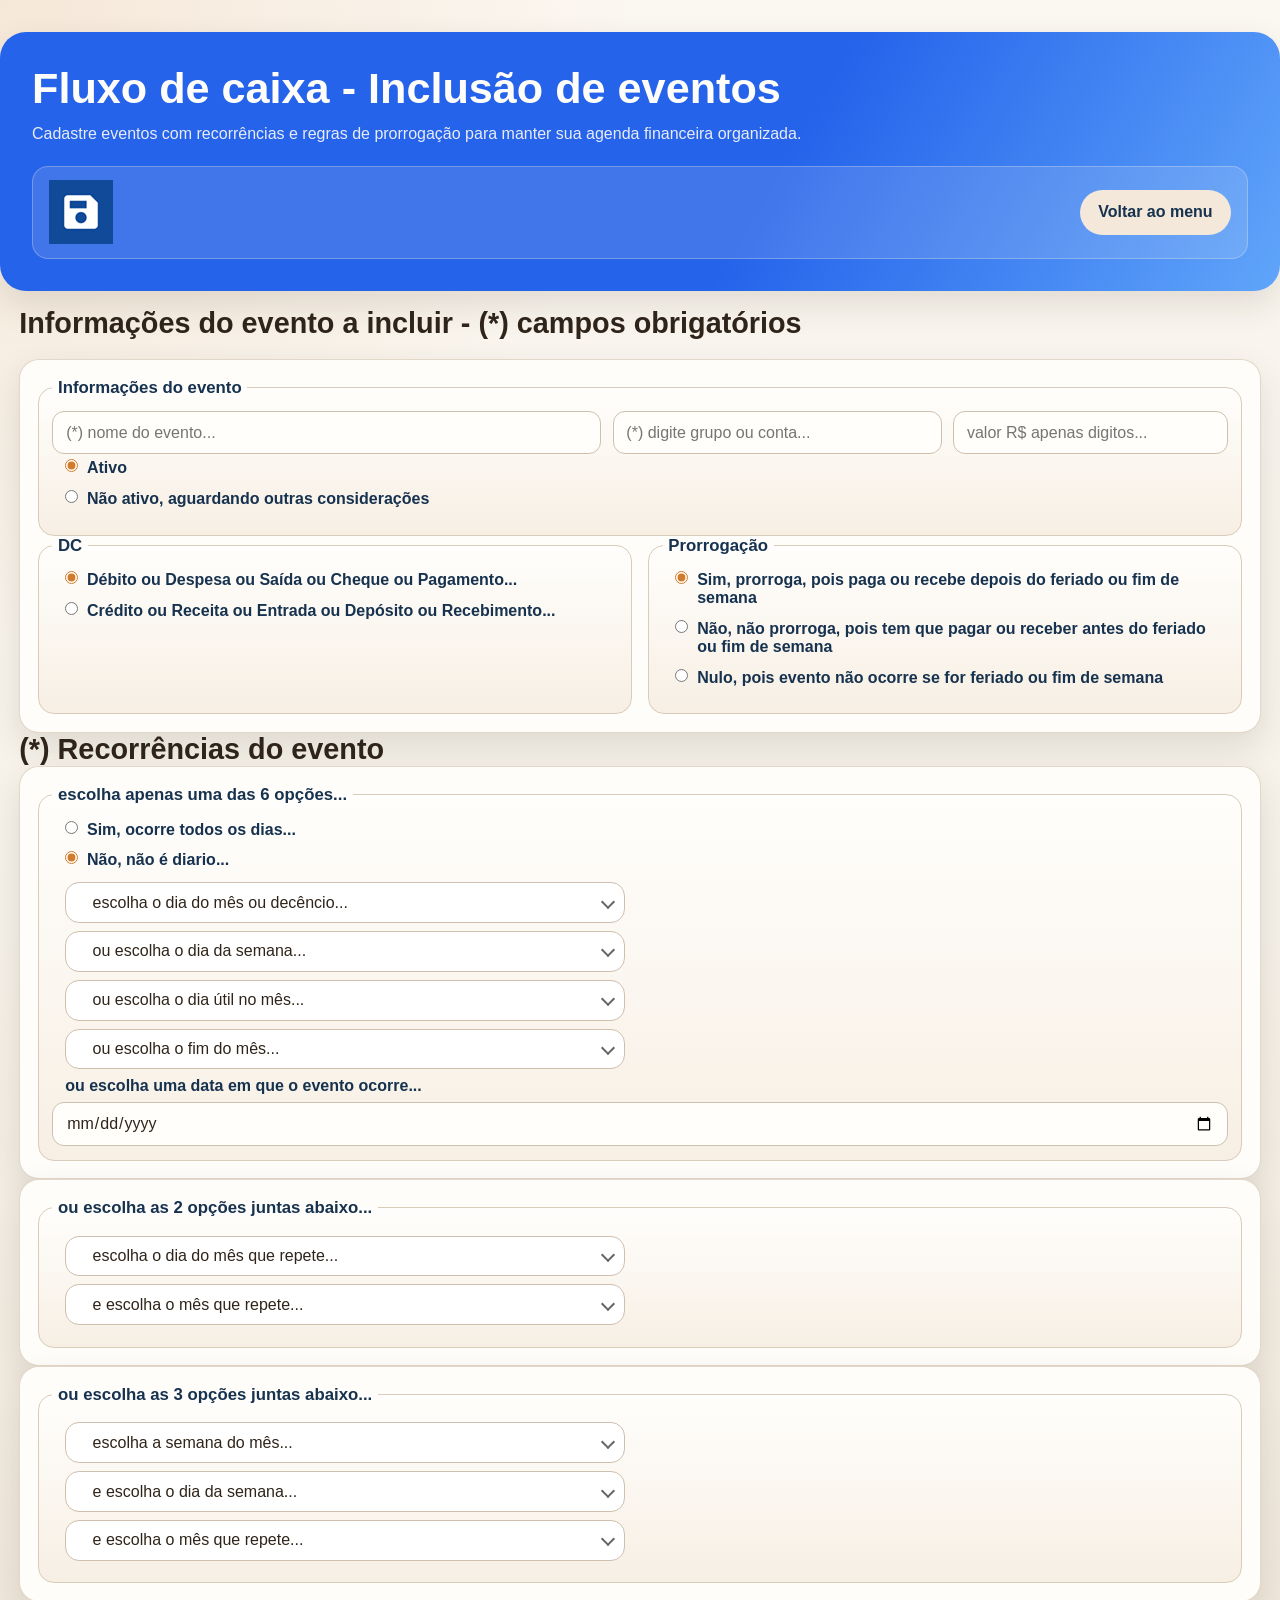
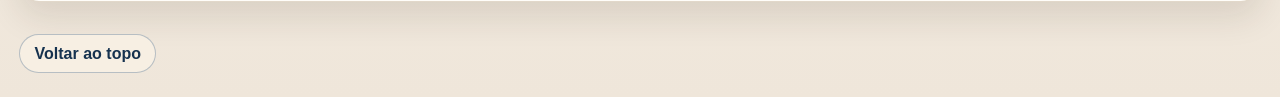
==== Incluir.html @ f22d0f43 "Limpeza do menu, extato por 1 ano Co-authored-by: Copilot <copilot@github.com>" ====
﻿<!doctype html>
<html lang="pt-br">

<head>
  <meta charset="UTF-8" />
  <meta name="viewport" content="width=device-width, initial-scale=1.0" />
  <link rel="stylesheet" href="css/incluir.css?v=20260418g" />
  <title>Eventos-Inclusão</title>
</head>

<body>
  <header class="incluir-hero">

    <h1>Fluxo de caixa - Inclusão de eventos</h1>
    <p class="incluir-hero__text">Cadastre eventos com recorrências e regras de prorrogação para manter sua agenda
      financeira organizada.</p>
    <div class="button_linha">

      <button type="submit" form="formIncluir" class="icon-button" title="Salvar evento">
        <img src="images/salvar.png" alt="Salvar"></button>

      <a class="menu-shell__logout" href="menu.html">Voltar ao menu</a>

    </div>
  </header>


  <main>
    <h2>Informações do evento a incluir - (*) campos obrigatórios</h2>

    <form id="formIncluir" action="PHP/salvar.php" method="post">

      <section>
        <fieldset>
          <legend>Informações do evento</legend>

          <div class="linha-evento-grupo-valor">
            <input type="text" name="evento" id="evento" placeholder="(*) nome do evento..." />
            <input type="text" id="grupo" name="grupo" placeholder="(*) digite grupo ou conta..." />
            <input type="text" name="valorE" id="valorE" placeholder="valor R$ apenas digitos..." />
          </div>
          <div class="radio-option">
            <input type="radio" id="ativo" name="ativo" checked="True" value="sim" />
            <label for="ativo">Ativo</label>
          </div>
          <div class="radio-option">
            <input type="radio" id="inativo" name="ativo" value="não" />
            <label for="inativo">Não ativo, aguardando outras considerações</label>
          </div>
        </fieldset>

        <div class="linha-dc-prorroga">
          <fieldset>
            <legend>DC</legend>
            <div class="radio-option">
              <input type="radio" id="DD" name="DC" checked="True" value="D" />
              <label for="DD">Débito ou Despesa ou Saída ou Cheque ou Pagamento...</label>
            </div>
            <div class="radio-option">
              <input type="radio" id="CC" name="DC" value="C" />
              <label for="CC">Crédito ou Receita ou Entrada ou Depósito ou Recebimento...</label>
            </div>
          </fieldset>

          <fieldset>
            <legend>Prorrogação</legend>
            <div class="radio-option">
              <input type="radio" id="prorrogaS" checked="True" value="sim" name="prorroga" />
              <label for="prorrogaS">Sim, prorroga, pois paga ou recebe depois do feriado ou fim de semana</label>
            </div>
            <div class="radio-option">
              <input type="radio" id="prorrogaN" value="não" name="prorroga" />
              <label for="prorrogaN">Não, não prorroga, pois tem que pagar ou receber antes do feriado ou fim de
                semana</label>
            </div>
            <div class="radio-option">
              <input id="prorrogaNulo" type="radio" value="nul" name="prorroga" />
              <label for="prorrogaNulo">Nulo, pois evento não ocorre se for feriado ou fim de semana</label>
            </div>
          </fieldset>
        </div>

      </section>

      <h2>(*) Recorrências do evento</h2>

      <section>

        <fieldset>
          <legend>escolha apenas uma das 6 opções...</legend>

          <div class="radio-option">
            <input type="radio" id="diarioS" value="sim" name="diario" />
            <label for="diarioS">Sim, ocorre todos os dias...</label>
          </div>
          <div class="radio-option">
            <input type="radio" id="diarioN" checked="True" value="não" name="diario" />
            <label for="diarioN">Não, não é diario...</label>
          </div>




          <select id="diaM" name="diaM">
            <option value="0">escolha o dia do mês ou decêncio...</option>
            <option value="1">1 ou 1º decêncio</option>
            <option value="2">2</option>
            <option value="3">3</option>
            <option value="4">4</option>
            <option value="5">5</option>
            <option value="6">6</option>
            <option value="7">7</option>
            <option value="8">8</option>
            <option value="9">9</option>
            <option value="10">10</option>
            <option value="11">11 ou 2º decêncio</option>
            <option value="12">12</option>
            <option value="13">13</option>
            <option value="14">14</option>
            <option value="15">15</option>
            <option value="16">16</option>
            <option value="17">17</option>
            <option value="18">18</option>
            <option value="19">19</option>
            <option value="20">20</option>
            <option value="21">21 ou 3º decêncio</option>
            <option value="22">22</option>
            <option value="23">23</option>
            <option value="24">24</option>
            <option value="25">25</option>
            <option value="26">26</option>
            <option value="27">27</option>
            <option value="28">28</option>
            <option value="29">29</option>
            <option value="30">30</option>
            <option value="31">31</option>
          </select>



          <select id="diaS" name="diaS">
            <option value="">ou escolha o dia da semana...</option>
            <option value="Seg">Segunda-feira</option>
            <option value="Ter">Terça-feira</option>
            <option value="Qua">Quarta-feira</option>
            <option value="Qui">Quinta-feira</option>
            <option value="Sex">Sexta-feira</option>
            <option value="Sab">Sábado</option>
            <option value="Dom">Domingo</option>
          </select>







          <select id="diaU" name="diaU">
            <option value="0">ou escolha o dia útil no mês...</option>
            <option value="1">1º</option>
            <option value="2">2º</option>
            <option value="3">3º</option>
            <option value="4">4º</option>
            <option value="5">5º</option>
            <option value="6">6º</option>
            <option value="7">7º</option>
            <option value="8">8º</option>
            <option value="9">9º</option>
            <option value="10">10º</option>
            <option value="11">11º</option>
            <option value="12">12º</option>
            <option value="13">13º</option>
            <option value="14">14º</option>
            <option value="15">15º</option>
            <option value="16">16º</option>
            <option value="17">17º</option>
            <option value="18">18º</option>
            <option value="19">19º</option>
            <option value="20">20º</option>
            <option value="21">21º</option>
            <option value="22">22º</option>
            <option value="23">23º</option>
          </select>



          <select id="UPA" name="UPA">
            <option value="0">ou escolha o fim do mês...</option>
            <option value="7">Antepenúltimo dia útil</option>
            <option value="8">Penúltimo dia útil</option>
            <option value="9">Último dia útil</option>
          </select>



          <label for="dataFixa">ou escolha uma data em que o evento ocorre...</label>
          <input type="date" id="dataFixa" name="dataFixa" placeholder="digite uma data..." />
        </fieldset>
      </section>



      <section>
        <fieldset>
          <legend>ou escolha as 2 opções juntas abaixo...</legend>

          <select id="diaR" name="diaR">
            <option value="0">escolha o dia do mês que repete...</option>
            <option value="1">1</option>
            <option value="2">2</option>
            <option value="3">3</option>
            <option value="4">4</option>
            <option value="5">5</option>
            <option value="6">6</option>
            <option value="7">7</option>
            <option value="8">8</option>
            <option value="9">9</option>
            <option value="10">10</option>
            <option value="11">11</option>
            <option value="12">12</option>
            <option value="13">13</option>
            <option value="14">14</option>
            <option value="15">15</option>
            <option value="16">16</option>
            <option value="17">17</option>
            <option value="18">18</option>
            <option value="19">19</option>
            <option value="20">20</option>
            <option value="21">21</option>
            <option value="22">22</option>
            <option value="23">23</option>
            <option value="24">24</option>
            <option value="25">25</option>
            <option value="26">26</option>
            <option value="27">27</option>
            <option value="28">28</option>
            <option value="29">29</option>
            <option value="30">30</option>
            <option value="31">31</option>
          </select>



          <select id="mesR" name="mesR">
            <option value="0">e escolha o mês que repete...</option>
            <option value="Jan">Janeiro</option>
            <option value="Fev">Fevereiro</option>
            <option value="Mar">Março</option>
            <option value="Abr">Abril</option>
            <option value="Mai">Maio</option>
            <option value="Jun">Junho</option>
            <option value="Jul">Julho</option>
            <option value="Ago">Agosto</option>
            <option value="Set">Setembro</option>
            <option value="Out">Outubro</option>
            <option value="Nov">Novembro</option>
            <option value="Dez">Dezembro</option>
          </select>
        </fieldset>

      </section>

      <section>


        <fieldset>
          <legend>ou escolha as 3 opções juntas abaixo...</legend>



          <select id="semN" name="semN">
            <option value="">escolha a semana do mês...</option>
            <option value="1">1ª semana do mês</option>
            <option value="2">2ª semana do mês</option>
            <option value="3">3ª semana do mês</option>
            <option value="4">4ª semana do mês</option>
            <option value="5">5ª semana do mês</option>
            <option value="9">Última semana do mês</option>
          </select>



          <select id="semD" name="semD">
            <option value="">e escolha o dia da semana...</option>
            <option value="Seg">Segunda-feira</option>
            <option value="Ter">Terça-feira</option>
            <option value="Qua">Quarta-feira</option>
            <option value="Qui">Quinta-feira</option>
            <option value="Sex">Sexta-feira</option>
            <option value="Sáb">Sábado</option>
            <option value="Dom">Domingo</option>
          </select>




          <select id="semM" name="semM">
            <option value="">e escolha o mês que repete...</option>
            <option value="Jan">Janeiro</option>
            <option value="Fev">Fevereiro</option>
            <option value="Mar">Março</option>
            <option value="Abr">Abril</option>
            <option value="Mai">Maio</option>
            <option value="Jun">Junho</option>
            <option value="Jul">Julho</option>
            <option value="Ago">Agosto</option>
            <option value="Set">Setembro</option>
            <option value="Out">Outubro</option>
            <option value="Nov">Novembro</option>
            <option value="Dez">Dezembro</option>
          </select>
        </fieldset>
      </section>
    </form>
  </main>

  <footer>
    <a href="#">Voltar ao topo</a>
  </footer>

  <script src="js/incluir.js?v=20260418d"></script>
</body>

</html>
---- css/incluir.css ----
:root {
  --bg: #f6f2e9;
  --panel: #fffdf9;
  --panel-soft: #f3e8d9;
  --ink: #2f2419;
  --muted: #6b5c4d;
  --brand: #214c78;
  --brand-dark: #16324f;
  --accent: #d27b2a;
  --border: #d9ccbb;
  --shadow: 0 14px 34px rgba(49, 34, 18, 0.12);
}

* {
  margin: 0;
  padding: 0;
  box-sizing: border-box;
  font-family: "Calibri", Tahoma, Geneva, Verdana, sans-serif;
}

body {
  min-height: 100vh;
  background:
    radial-gradient(
      circle at top left,
      rgba(210, 123, 42, 0.12),
      transparent 30%
    ),
    linear-gradient(180deg, #fbf7f1 0%, var(--bg) 55%, #efe6da 100%);
  color: var(--ink);
}

a {
  color: var(--brand-dark);
}

.incluir-hero {
  max-width: 1280px;
  margin: 2rem auto 1rem;
  padding: 2rem;
  border-radius: 26px;
  background: linear-gradient(120deg, #2563eb 60%, #60a5fa 100%);
  color: #fffdf9;
  box-shadow: var(--shadow);
}

.incluir-hero h1 {
  font-size: clamp(1.8rem, 4vw, 2.7rem);
  margin-bottom: 0.55rem;
}

.incluir-hero__text {
  max-width: 900px;
  color: rgba(255, 251, 245, 0.9);
  line-height: 1.55;
  margin-bottom: 1.2rem;
}

.button_linha {
  display: flex;
  align-items: center;
  justify-content: space-between;
  gap: 1rem;
  padding: 0.85rem 1rem;
  border-radius: 16px;
  background: rgba(255, 248, 240, 0.13);
  border: 1px solid rgba(255, 244, 232, 0.28);
}

.button_linha img {
  display: block;
}

.icon-button {
  border: 0;
  background: transparent;
  cursor: pointer;
  padding: 0;
}

main {
  max-width: 1280px;
  margin: 0 auto;
  padding: 0 1.2rem 2rem;
  display: flex;
  flex-direction: column;
  gap: 1.2rem;
}

main h2 {
  font-size: clamp(1.25rem, 2.8vw, 1.8rem);
  color: var(--ink);
}

section {
  background: var(--panel);
  border: 1px solid rgba(217, 204, 187, 0.75);
  border-radius: 20px;
  box-shadow: var(--shadow);
  padding: 1.1rem;
}

fieldset {
  border: 1px solid #d9ccbb;
  border-radius: 16px;
  padding: 0.85rem;
  background: linear-gradient(180deg, #fffefc, #f7efe4);
}

legend {
  font-size: 1.05rem;
  color: var(--brand-dark);
  font-weight: 700;
  padding: 0 0.35rem;
}

input[type="radio"],
input[type="checkbox"] {
  accent-color: var(--accent);
}

select {
  display: block;
  width: min(560px, 100%);
  max-width: 100%;
  margin: 0.25rem 0 0.5rem 0.8rem;
  padding: 0.65rem 0.8rem;
  border: 1px solid #cfbfae;
  border-radius: 14px;
  font-size: 1rem;
  background: #fffefa;
  color: var(--ink);
}

option {
  font-size: 1rem;
}

option:checked {
  background-color: #fde6d6;
}

.native-select-hidden {
  display: none !important;
}

.custom-select {
  position: relative;
  width: min(560px, 100%);
  max-width: 100%;
  margin: 0.25rem 0 0.5rem 0.8rem;
}

.custom-select-trigger {
  display: flex;
  align-items: center;
  width: 100%;
  padding: 0.65rem 2rem 0.65rem 0.75rem;
  border: 1px solid #cfbfae;
  border-radius: 14px;
  background-color: #fff;
  color: var(--ink);
  text-align: left;
  font-size: 1rem;
  cursor: pointer;
}

.custom-select.has-selection .custom-select-trigger {
  background-color: #fff6ef;
  border-color: var(--accent);
  box-shadow: inset 3px 0 0 var(--accent);
}

.custom-select-trigger::after {
  content: "";
  position: absolute;
  right: 12px;
  top: 50%;
  width: 8px;
  height: 8px;
  border-right: 2px solid #666;
  border-bottom: 2px solid #666;
  transform: translateY(-60%) rotate(45deg);
}

.custom-select.is-open .custom-select-trigger::after {
  transform: translateY(-40%) rotate(-135deg);
}

.custom-select-menu {
  position: absolute;
  top: calc(100% + 8px);
  left: 0;
  width: 100%;
  max-height: 250px;
  overflow-y: auto;
  border: 1px solid #cfbfae;
  border-radius: 0.75rem;
  background-color: #fff;
  list-style: none;
  font-size: 1rem;
  padding: 0.25rem 0;
  margin: 0;
  box-shadow: 0 8px 16px rgba(0, 0, 0, 0.12);
  z-index: 30;
  display: none;
}

.custom-select.is-open .custom-select-menu {
  display: block;
}

.custom-select-option {
  display: flex;
  align-items: center;
  padding: 0.55rem 0.65rem;
  color: #222;
  line-height: 1.35;
  cursor: pointer;
}

.custom-select-label,
.custom-select-option-label {
  display: inline-block;
  white-space: pre;
}

.custom-select-spacer {
  display: inline-block;
  flex: 0 0 10px;
  width: 10px;
}

.custom-select-option:hover,
.custom-select-option.is-selected {
  background-color: #f2f2f2;
}

.custom-select-option.is-selected {
  background-color: #fde6d6;
  box-shadow: inset 3px 0 0 var(--accent);
}

input[type="text"],
input[type="password"],
input[type="email"],
input[type="date"] {
  padding: 0.7rem 0.8rem;
  border: 1px solid #cfbfae;
  border-radius: 12px;
  width: 100%;
  outline: none;
  font-size: 1rem;
  color: var(--ink);
  background: #fffefa;
}

input[type="text"]:focus,
input[type="password"]:focus,
input[type="email"]:focus,
input[type="date"]:focus,
select:focus,
.custom-select-trigger:focus {
  border-color: var(--brand);
  box-shadow: 0 0 0 3px rgba(33, 76, 120, 0.14);
}

label {
  display: block;
  margin: 0.35rem 0 0.4rem 0.8rem;
  color: var(--brand-dark);
  font-size: 1rem;
  font-weight: 700;
}

.radio-option {
  display: flex;
  align-items: flex-start;
  gap: 0.55rem;
  margin: 0.15rem 0 0.8rem 0.8rem;
  color: var(--brand-dark);
}

.choice-option {
  display: flex;
  align-items: center;
  gap: 0.5rem;
  margin: 0 0 0 0.8rem;
}

.choice-option input[type="checkbox"] {
  flex: 0 0 auto;
}

.choice-option label,
.radio-option label {
  display: inline;
  margin: 0;
  font-weight: 600;
}

.linha-evento-grupo-valor {
  display: grid;
  grid-template-columns: 2fr 1.2fr 1fr;
  gap: 0.7rem;
  margin-bottom: 0.35rem;
}

.linha-dc-prorroga {
  display: grid;
  grid-template-columns: 1fr 1fr;
  gap: 1rem;
}

footer {
  max-width: 1280px;
  margin: 0 auto 1.5rem;
  padding: 0 1.2rem;
  color: var(--muted);
}

footer a {
  display: inline-flex;
  padding: 0.6rem 0.9rem;
  border-radius: 999px;
  border: 1px solid rgba(33, 76, 120, 0.3);
  background: #f7efe3;
  text-decoration: none;
  color: var(--brand-dark);
  font-weight: 700;
}

@media (max-width: 980px) {
  .incluir-hero {
    margin: 1rem 0.8rem 0.85rem;
    border-radius: 20px;
    padding: 1.2rem;
  }

  main {
    padding: 0 0.8rem 1.2rem;
    gap: 0.9rem;
  }

  .linha-evento-grupo-valor {
    grid-template-columns: 1fr;
  }

  .linha-dc-prorroga {
    grid-template-columns: 1fr;
  }
}

@media (max-width: 640px) {
  .button_linha {
    padding: 0.65rem;
  }

  label,
  .radio-option,
  select,
  .custom-select {
    margin-left: 0;
  }

  .custom-select-trigger,
  .custom-select-option,
  input[type="text"],
  input[type="password"],
  input[type="email"],
  input[type="date"] {
    font-size: 0.95rem;
  }
}
.menu-shell__logout {
  display: inline-flex;
  align-items: center;
  justify-content: center;
  padding: 0.85rem 1.15rem;
  border-radius: 999px;
  background: var(--panel-soft);
  color: var(--brand-dark);
  text-decoration: none;
  font-size: 1rem;
  font-weight: 700;
}
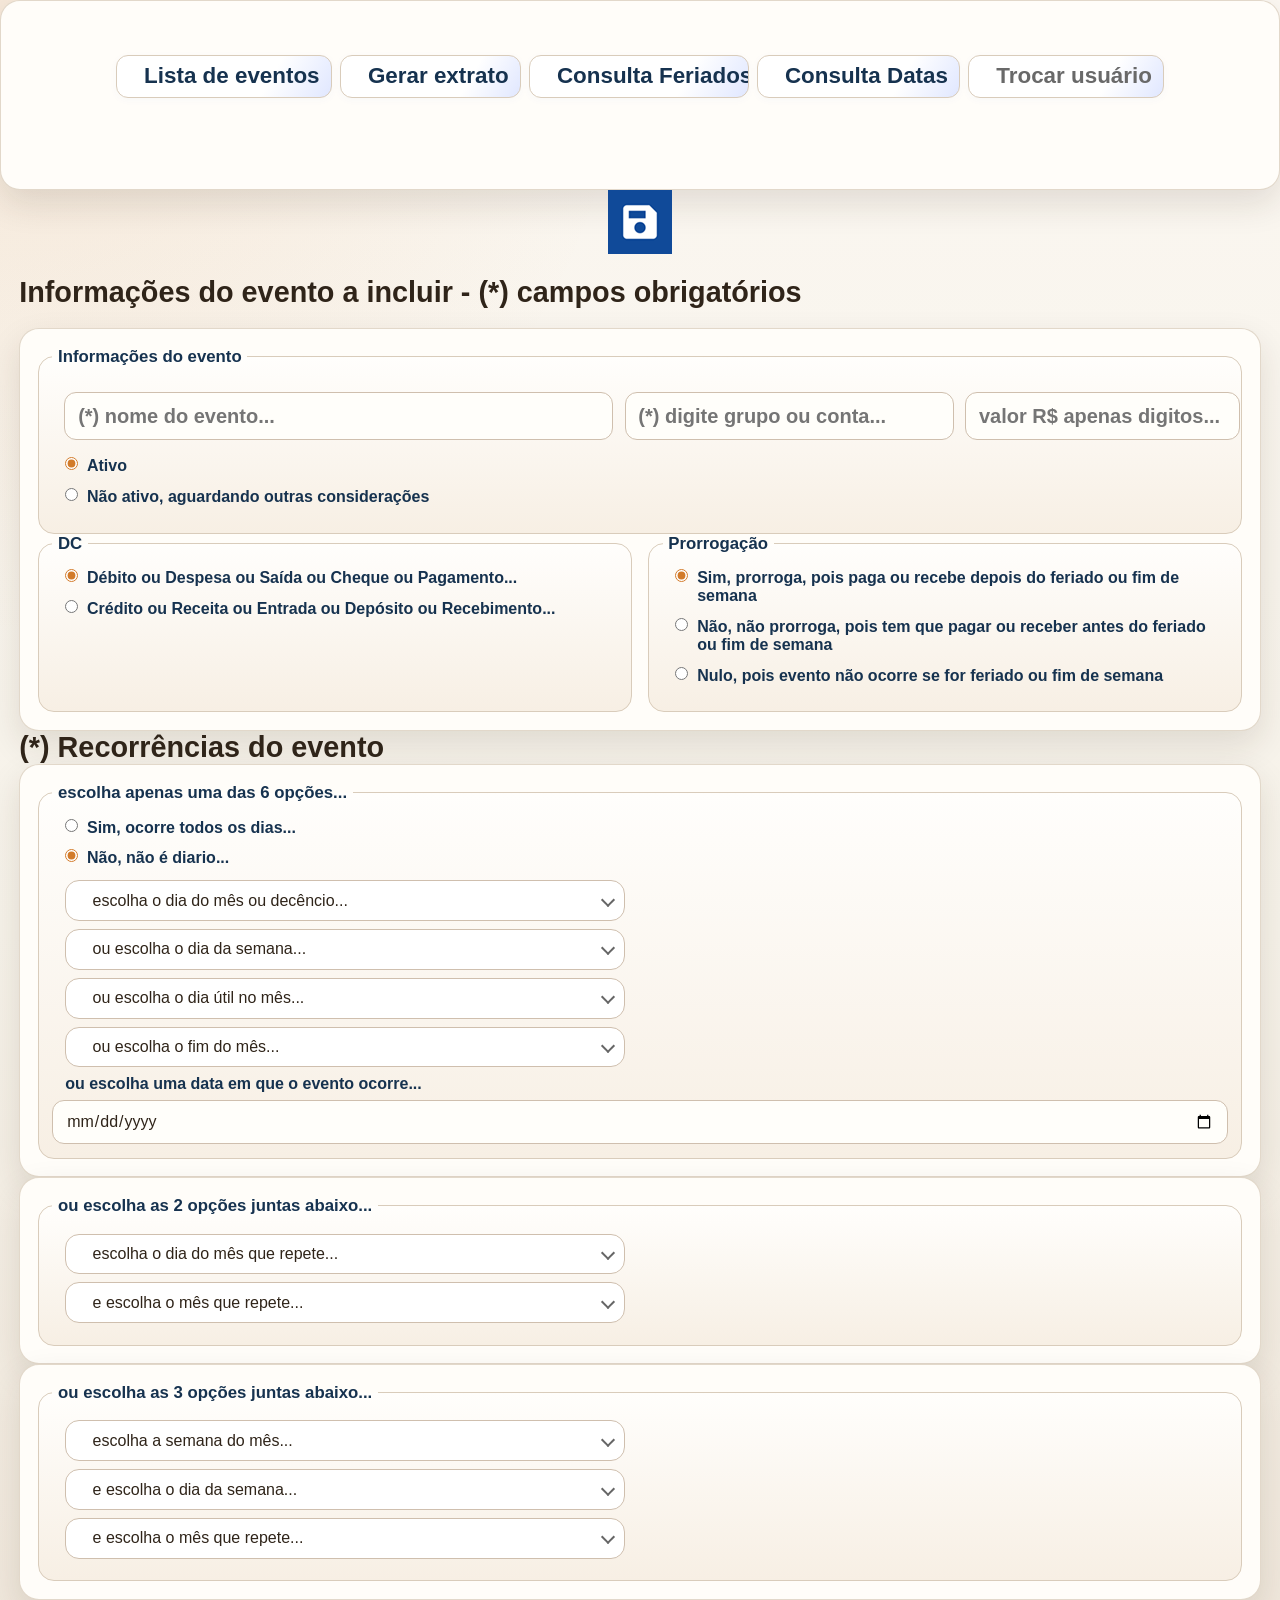
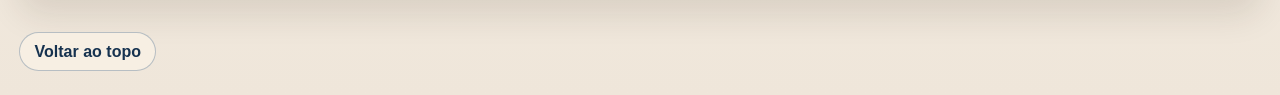
==== commit 5bda01ba: "Fixação do menu em todas as paginas" ====
--- a/Incluir.html
+++ b/Incluir.html
@@ -6,26 +6,66 @@
   <meta name="viewport" content="width=device-width, initial-scale=1.0" />
   <link rel="stylesheet" href="css/incluir.css?v=20260418g" />
   <title>Eventos-Inclusão</title>
+  <style>
+    .is-invalid {
+      color: #d9534f !important;
+    }
+  </style>
 </head>
 
 <body>
-  <header class="incluir-hero">
-
-    <h1>Fluxo de caixa - Inclusão de eventos</h1>
-    <p class="incluir-hero__text">Cadastre eventos com recorrências e regras de prorrogação para manter sua agenda
-      financeira organizada.</p>
-    <div class="button_linha">
-
-      <button type="submit" form="formIncluir" class="icon-button" title="Salvar evento">
-        <img src="images/salvar.png" alt="Salvar"></button>
-
-      <a class="menu-shell__logout" href="menu.html">Voltar ao menu</a>
-
-    </div>
-  </header>
+  <section class="menu-shell">
+
+    <nav id="menu-h" aria-label="Menu principal">
+      <ul>
+
+        <li><a href="PHP/ListaEventos.php">Lista de eventos</a></li>
+        <li><a id="gerarExtratoBtn" href="#">Gerar extrato</a></li>
+        <li><a href="PHP/tabFeriados.php">Consulta Feriados</a></li>
+        <li><a href="PHP/tabDatas.php">Consulta Datas</a></li>
+        <li><a href="PHP/logout.php" style="color:dimgray;"
+            onclick="return confirm('Tem certeza que deseja trocar de usuário? Isso encerrará sua sessão atual.');">Trocar
+            usuário</a></li>
+      </ul>
+      </ul>
+      <script>
+        document.addEventListener('DOMContentLoaded', function () {
+          var btn = document.getElementById('gerarExtratoBtn');
+          if (btn) {
+            btn.addEventListener('click', function (e) {
+              e.preventDefault();
+              var hoje = new Date();
+              var umAnoDepois = new Date();
+              umAnoDepois.setFullYear(hoje.getFullYear() + 1);
+              function formatarData(dt) {
+                var m = String(dt.getMonth() + 1).padStart(2, '0');
+                var d = String(dt.getDate()).padStart(2, '0');
+                return dt.getFullYear() + '-' + m + '-' + d;
+              }
+              var dataI = formatarData(hoje);
+              var dataF = formatarData(umAnoDepois);
+              var url = 'PHP/Extrato.php?DataI=' + encodeURIComponent(dataI) + '&DataF=' + encodeURIComponent(dataF);
+              window.location.href = url;
+            });
+          }
+        });
+      </script>
+
+    </nav>
+
+    <br><br>
+
+
+  </section>
 
 
   <main>
+
+    <button type="submit" form="formIncluir" class="icon-button" title="Salvar evento">
+      <img src="./images/salvar.png" alt="Salvar"></button>
+
+
+
     <h2>Informações do evento a incluir - (*) campos obrigatórios</h2>
 
     <form id="formIncluir" action="PHP/salvar.php" method="post">
@@ -35,9 +75,12 @@
           <legend>Informações do evento</legend>
 
           <div class="linha-evento-grupo-valor">
-            <input type="text" name="evento" id="evento" placeholder="(*) nome do evento..." />
-            <input type="text" id="grupo" name="grupo" placeholder="(*) digite grupo ou conta..." />
-            <input type="text" name="valorE" id="valorE" placeholder="valor R$ apenas digitos..." />
+            <input type="text" name="evento" id="evento" style="margin: 12px;font-weight:bold;font-size:20px;"
+              placeholder="(*) nome do evento..." />
+            <input type="text" id="grupo" name="grupo" style="margin: 12px;font-weight:bold;font-size:20px;"
+              placeholder="(*) digite grupo ou conta..." />
+            <input type="text" name="valorE" id="valorE" style="margin: 12px;font-weight:bold;font-size:20px;"
+              placeholder="valor R$ apenas digitos..." />
           </div>
           <div class="radio-option">
             <input type="radio" id="ativo" name="ativo" checked="True" value="sim" />
--- a/css/incluir.css
+++ b/css/incluir.css
@@ -27,6 +27,7 @@
       transparent 30%
     ),
     linear-gradient(180deg, #fbf7f1 0%, var(--bg) 55%, #efe6da 100%);
+    
   color: var(--ink);
 }
 
@@ -39,7 +40,12 @@
   margin: 2rem auto 1rem;
   padding: 2rem;
   border-radius: 26px;
-  background: linear-gradient(120deg, #2563eb 60%, #60a5fa 100%);
+  background: linear-gradient(
+    145deg,
+    rgba(33, 76, 120, 0.96),
+    rgba(20, 53, 81, 0.94)
+  );
+
   color: #fffdf9;
   box-shadow: var(--shadow);
 }
@@ -384,3 +390,109 @@
   font-size: 1rem;
   font-weight: 700;
 }
+.menu-shell {
+  padding: 3.4rem;
+}
+
+.menu-shell__header {
+  display: flex;
+  justify-content: space-between;
+  align-items: flex-start;
+  gap: 1rem;
+  margin-bottom: 1.2rem;
+}
+
+.menu-shell__header p,
+.periodo-card__intro p,
+.ajuda-intro p {
+  color: var(--muted);
+  line-height: 0.65;
+  font-size: 20px;
+}
+
+.menu-shell__logout {
+  display: inline-flex;
+  align-items: center;
+  justify-content: center;
+  padding: 0.85rem 1.15rem;
+  border-radius: 999px;
+  background: var(--panel-soft);
+  color: var(--brand-dark);
+  text-decoration: none;
+  font-size: 1rem;
+  font-weight: 700;
+  width: max-content;
+}
+
+.menu-shell__header-actions {
+  display: flex;
+  flex-wrap: wrap;
+  justify-content: flex-end;
+  gap: 0.6rem;
+}
+
+.menu-shell__clear {
+  border: 1px solid rgba(33, 76, 120, 0.28);
+  border-radius: 999px;
+  padding: 0.85rem 1.15rem;
+  background: #fff8ef;
+  color: var(--brand-dark);
+  font-size: 1rem;
+  font-weight: 700;
+  cursor: pointer;
+}
+
+.menu-shell__clear:hover {
+  background: #f7ebdb;
+}
+
+#menu-h {
+  margin-bottom: 0;
+}
+
+#menu-h ul {
+  list-style: none;
+  display: flex;
+  flex-wrap: wrap;
+  gap: 0.5rem;
+  padding: 0;
+  justify-content: center;
+}
+
+#menu-h li {
+  display: block;
+}
+
+#menu-h ul li a {
+  min-height: 43px;
+  padding: 0.4rem 0.7rem 0.4rem 1.7rem;
+  display: flex;
+  align-items: center;
+  gap: 0.5rem;
+  border-radius: 12px;
+  background: linear-gradient(120deg, #fff 70%, #e0e7ff 100%);
+  border: 1.2px solid var(--border);
+  color: var(--brand-dark);
+  text-decoration: none;
+  font-size: 1.4rem;
+  font-weight: 700;
+  line-height: 1.2;
+  box-shadow: 0 2px 8px rgba(37, 99, 235, 0.03);
+  position: relative;
+  transition:
+    transform 0.18s cubic-bezier(0.4, 2, 0.3, 1),
+    box-shadow 0.18s,
+    border-color 0.18s;
+  max-width: 220px;
+  white-space: nowrap;
+  overflow: hidden;
+  text-overflow: ellipsis;
+}
+
+#menu-h ul li a:hover {
+  transform: translateY(-4px) scale(1.04);
+  box-shadow: 0 8px 32px rgba(37, 99, 235, 0.13);
+  border-color: var(--brand);
+  background: linear-gradient(120deg, #e0e7ff 60%, #fff 100%);
+  color: var(--brand);
+}
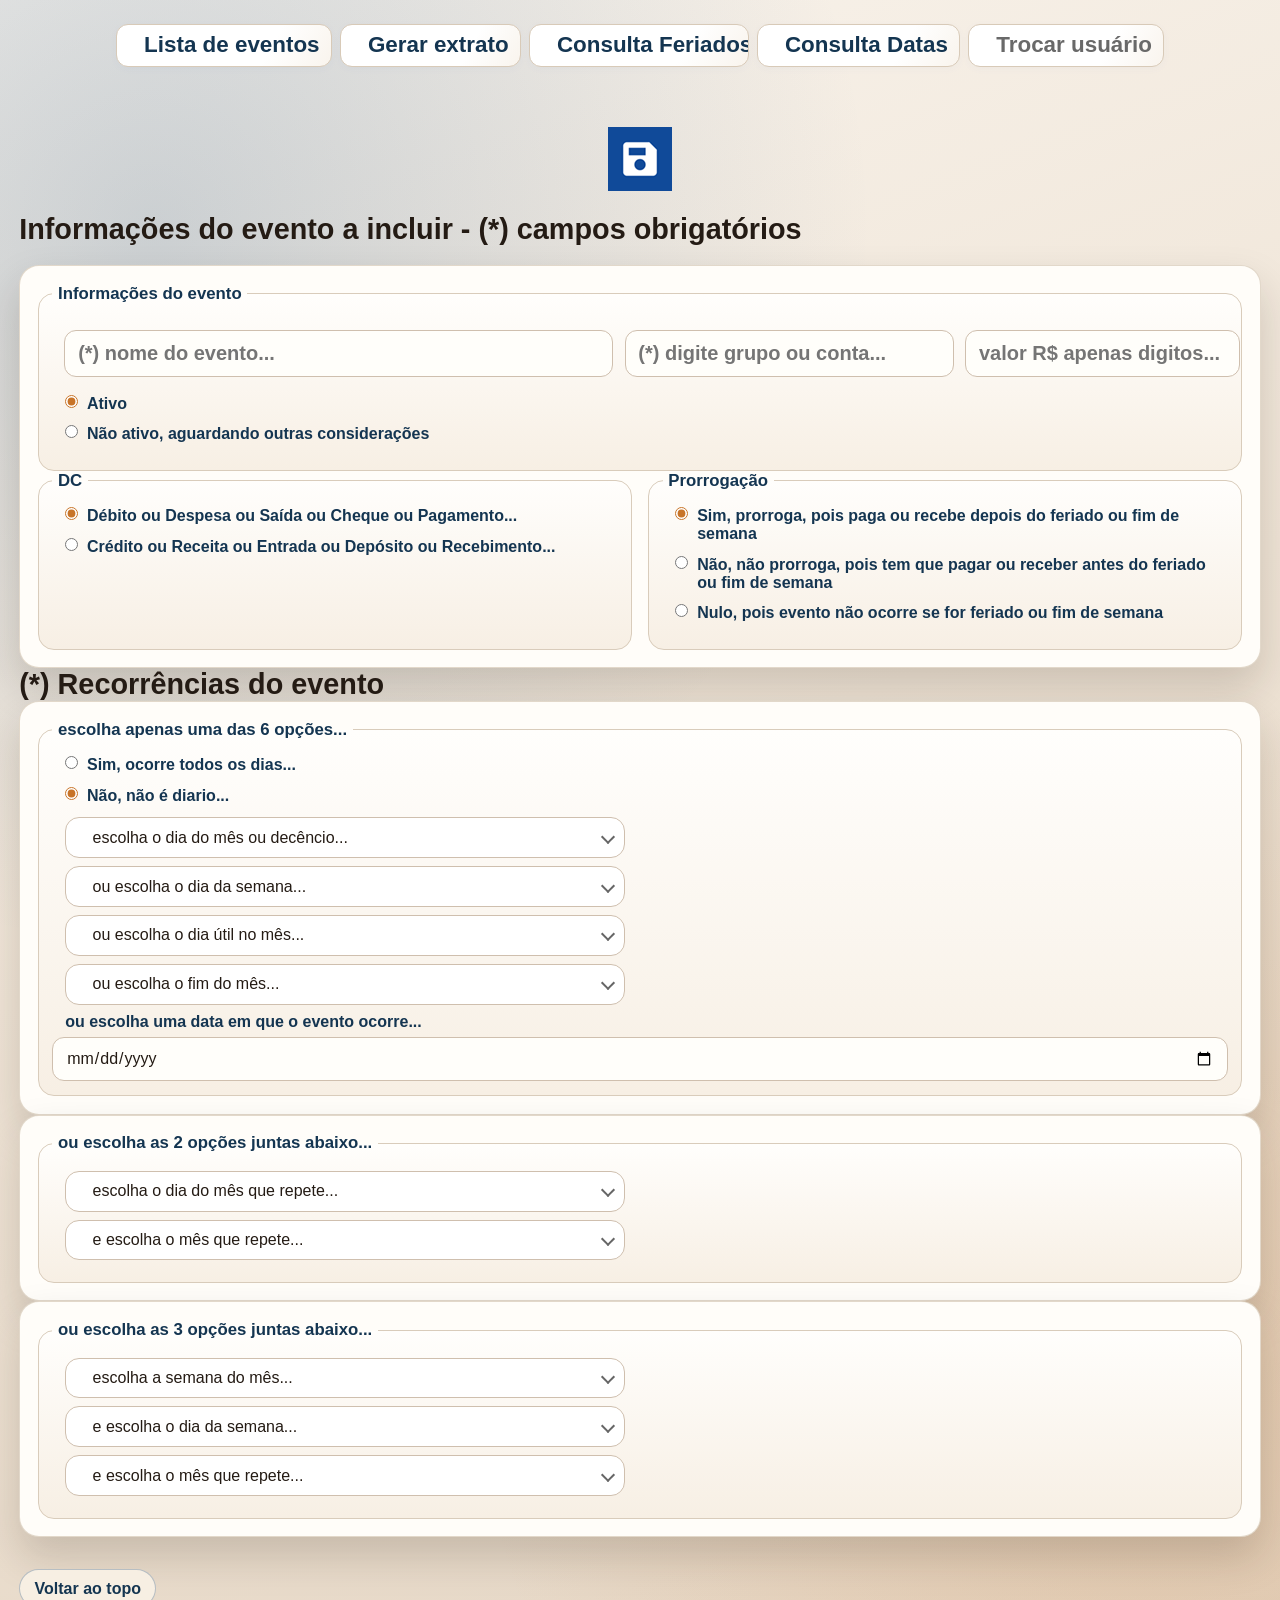
==== commit 136dbee8: "corrigido o logout" ====
--- a/Incluir.html
+++ b/Incluir.html
@@ -28,22 +28,29 @@
             usuário</a></li>
       </ul>
       </ul>
+      <script src="js/extrato-periodo-config.js?v=20260507"></script>
       <script>
         document.addEventListener('DOMContentLoaded', function () {
           var btn = document.getElementById('gerarExtratoBtn');
           if (btn) {
             btn.addEventListener('click', function (e) {
               e.preventDefault();
-              var hoje = new Date();
-              var umAnoDepois = new Date();
-              umAnoDepois.setFullYear(hoje.getFullYear() + 1);
+              var periodo = typeof window.eventosObterPeriodoPadraoExtrato === 'function'
+                ? window.eventosObterPeriodoPadraoExtrato(new Date())
+                : (function () {
+                  var hoje = new Date();
+                  return {
+                    inicio: new Date(hoje.getFullYear(), hoje.getMonth(), 1),
+                    fim: new Date(hoje.getFullYear(), hoje.getMonth() + 1, 0)
+                  };
+                })();
               function formatarData(dt) {
                 var m = String(dt.getMonth() + 1).padStart(2, '0');
                 var d = String(dt.getDate()).padStart(2, '0');
                 return dt.getFullYear() + '-' + m + '-' + d;
               }
-              var dataI = formatarData(hoje);
-              var dataF = formatarData(umAnoDepois);
+              var dataI = formatarData(periodo.inicio);
+              var dataF = formatarData(periodo.fim);
               var url = 'PHP/Extrato.php?DataI=' + encodeURIComponent(dataI) + '&DataF=' + encodeURIComponent(dataF);
               window.location.href = url;
             });
--- a/css/incluir.css
+++ b/css/incluir.css
@@ -1,14 +1,15 @@
 :root {
-  --bg: #f6f2e9;
+  --bg: #efe4d6;
+  --bg-soft: #f9f4ed;
+  --ink: #241b14;
+  --muted: #6e5e4f;
+  --brand: #1f4f7f;
+  --brand-dark: #143551;
+  --accent: #c87428;
   --panel: #fffdf9;
+  --border: #d8cab8;
+  --shadow: 0 20px 40px rgba(33, 23, 14, 0.17);
   --panel-soft: #f3e8d9;
-  --ink: #2f2419;
-  --muted: #6b5c4d;
-  --brand: #214c78;
-  --brand-dark: #16324f;
-  --accent: #d27b2a;
-  --border: #d9ccbb;
-  --shadow: 0 14px 34px rgba(49, 34, 18, 0.12);
 }
 
 * {
@@ -21,13 +22,13 @@
 body {
   min-height: 100vh;
   background:
+    radial-gradient(circle at 12% 14%, rgba(31, 79, 127, 0.2), transparent 40%),
     radial-gradient(
-      circle at top left,
-      rgba(210, 123, 42, 0.12),
-      transparent 30%
+      circle at 90% 84%,
+      rgba(200, 116, 40, 0.18),
+      transparent 38%
     ),
-    linear-gradient(180deg, #fbf7f1 0%, var(--bg) 55%, #efe6da 100%);
-    
+    linear-gradient(160deg, var(--bg-soft) 0%, var(--bg) 48%, #e4d5c3 100%);
   color: var(--ink);
 }
 
@@ -391,9 +392,11 @@
   font-weight: 700;
 }
 .menu-shell {
-  padding: 3.4rem;
-}
-
+  padding: 1.5rem 2.4rem;
+  background: transparent !important;
+  border: none !important;
+  box-shadow: none !important;
+}
 .menu-shell__header {
   display: flex;
   justify-content: space-between;
@@ -470,7 +473,7 @@
   align-items: center;
   gap: 0.5rem;
   border-radius: 12px;
-  background: linear-gradient(120deg, #fff 70%, #e0e7ff 100%);
+  background: linear-gradient(120deg, #fff 70%, #f9f4ed 100%);
   border: 1.2px solid var(--border);
   color: var(--brand-dark);
   text-decoration: none;
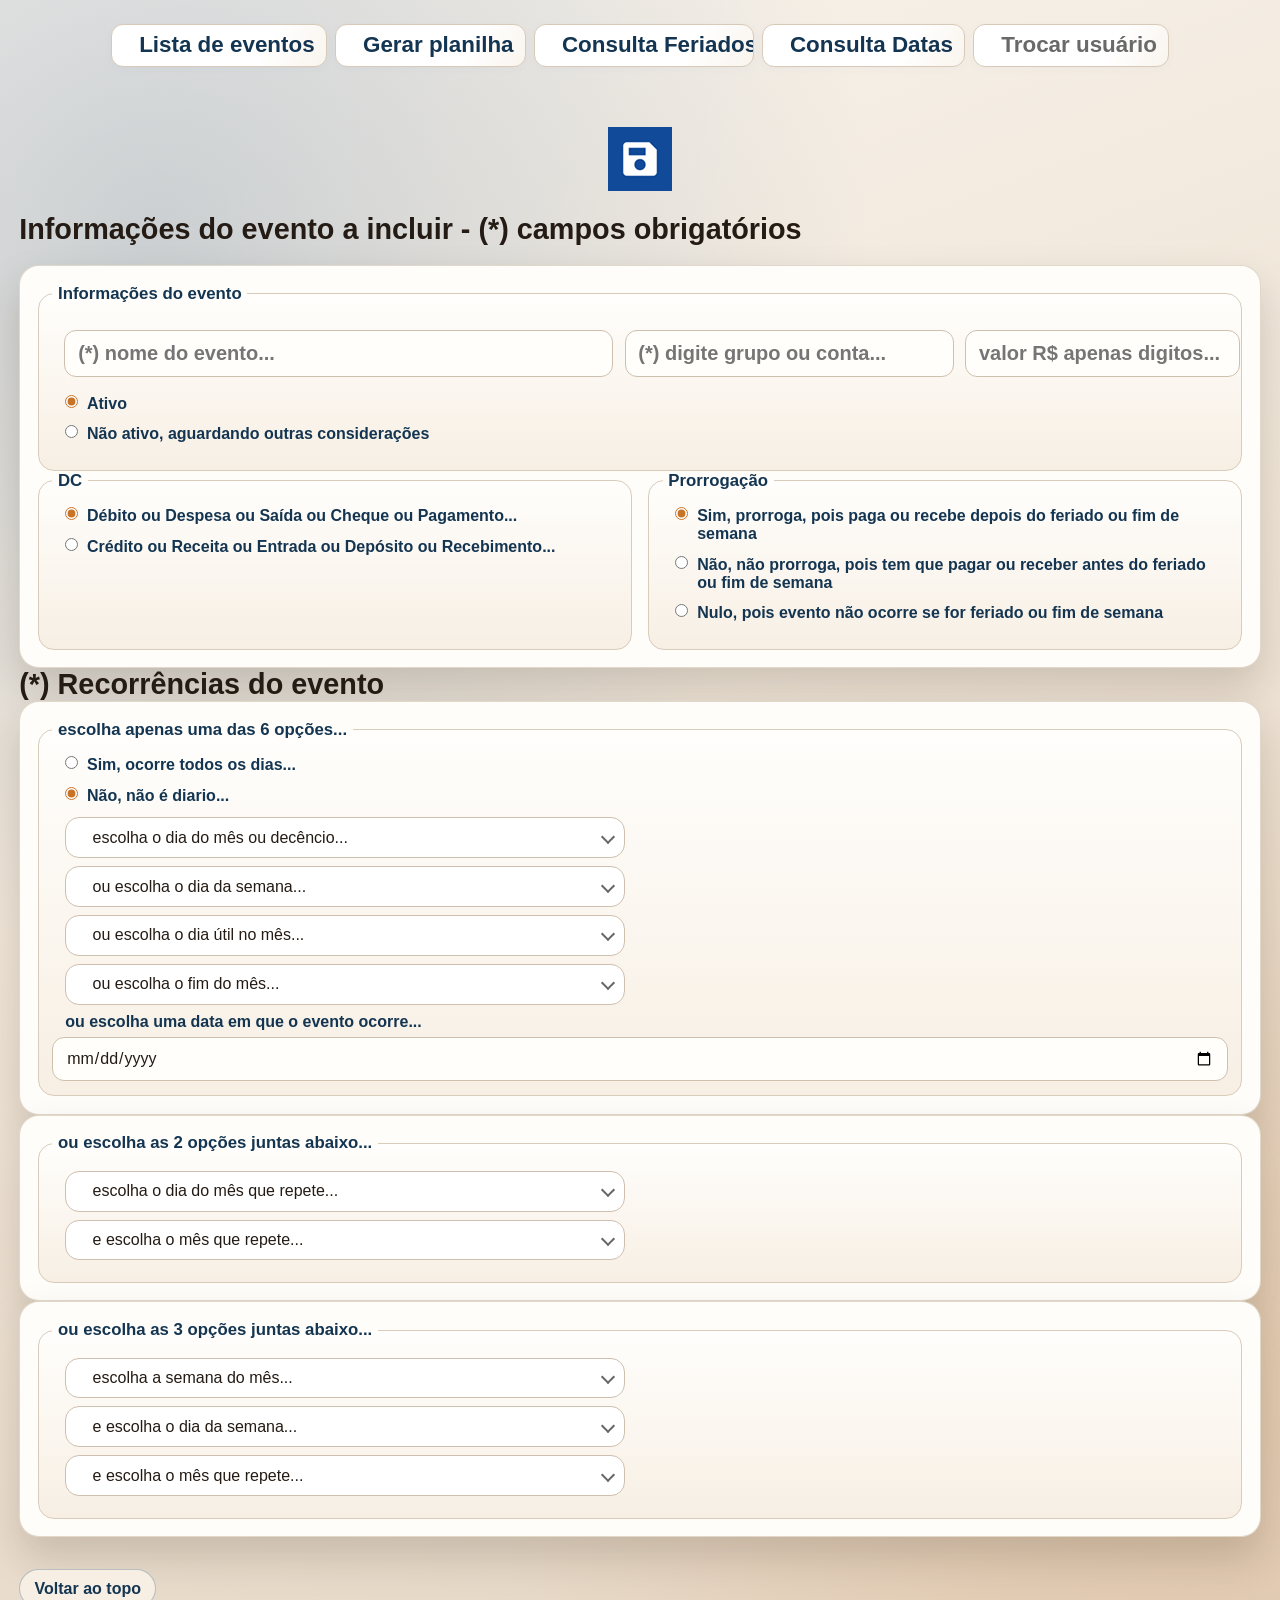
==== commit ca28a380: "20260511-extrato por planilha" ====
--- a/Incluir.html
+++ b/Incluir.html
@@ -20,7 +20,7 @@
       <ul>
 
         <li><a href="PHP/ListaEventos.php">Lista de eventos</a></li>
-        <li><a id="gerarExtratoBtn" href="#">Gerar extrato</a></li>
+        <li><a id="gerarExtratoBtn" href="#">Gerar planilha</a></li>
         <li><a href="PHP/tabFeriados.php">Consulta Feriados</a></li>
         <li><a href="PHP/tabDatas.php">Consulta Datas</a></li>
         <li><a href="PHP/logout.php" style="color:dimgray;"
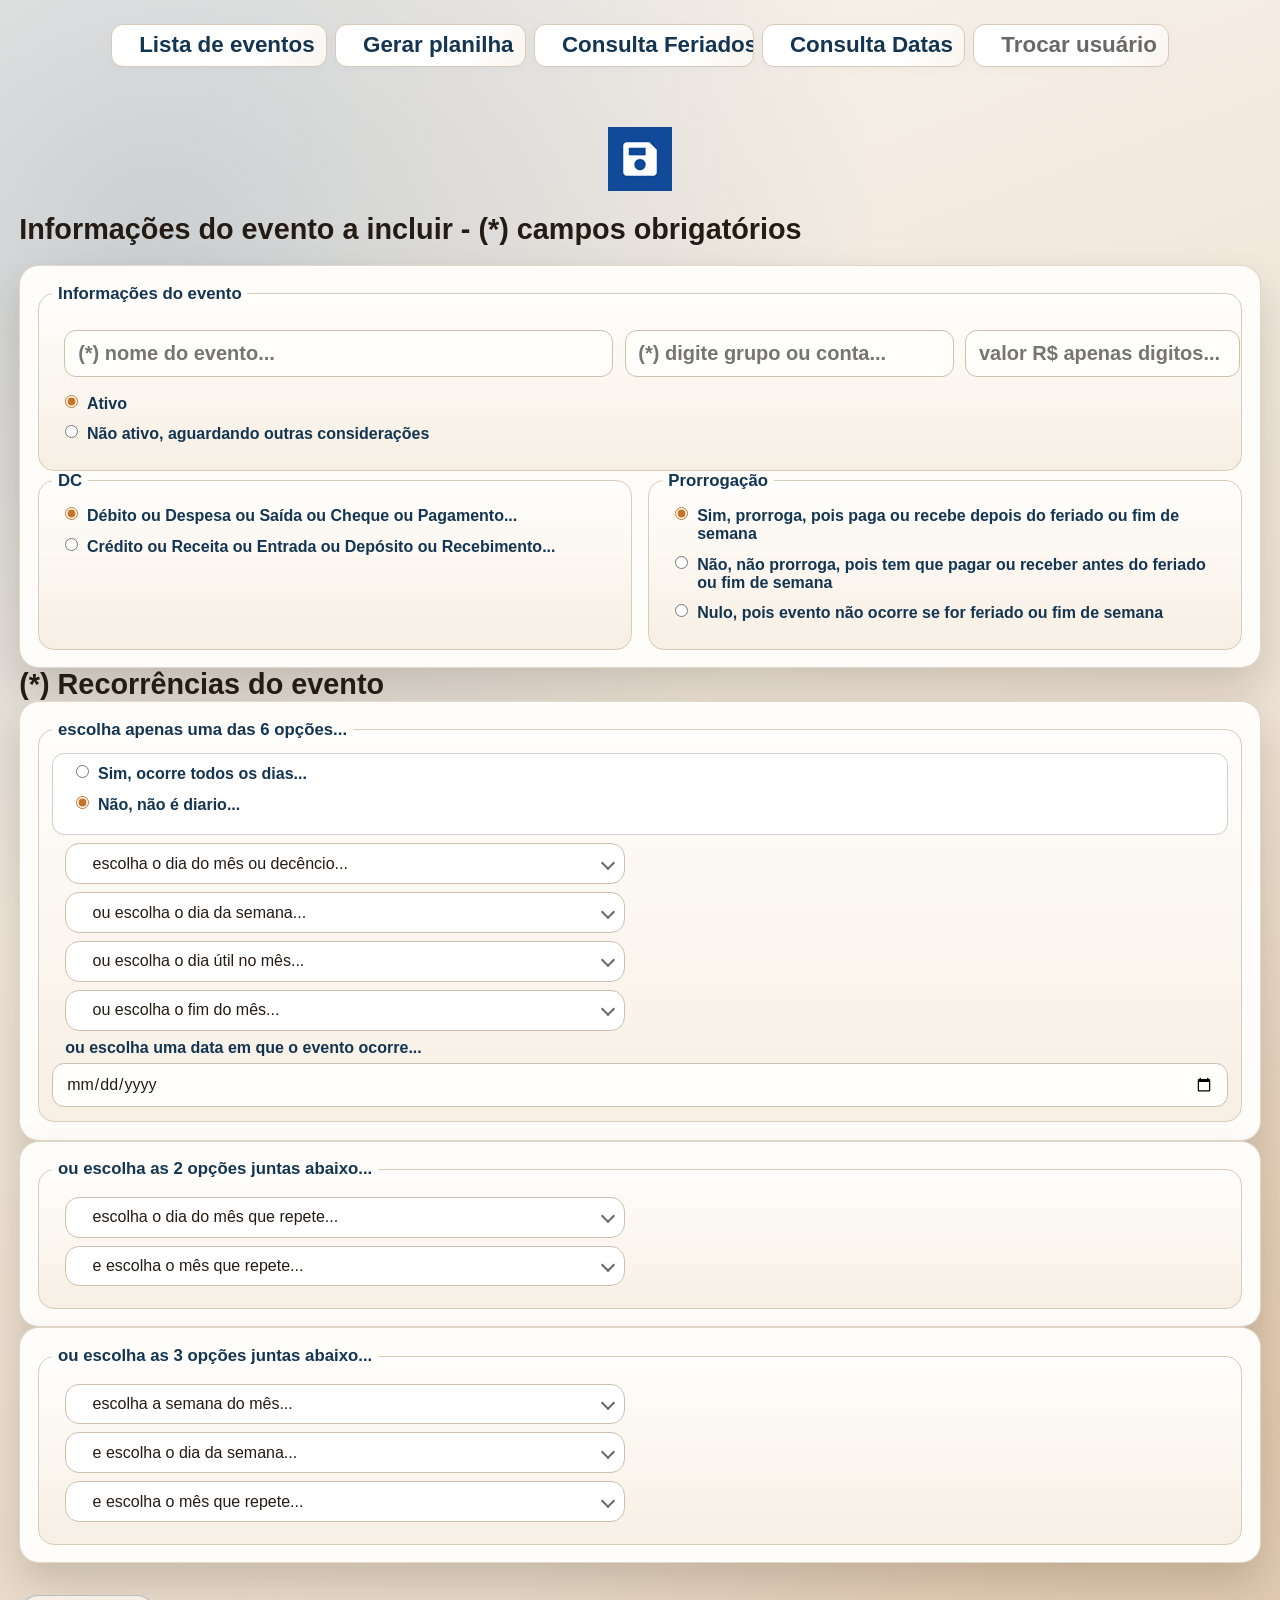
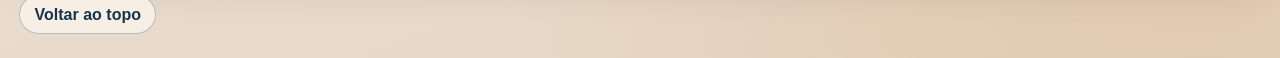
==== commit 8ae49117: "2026 05 12 - Melhorias nos textos" ====
--- a/Incluir.html
+++ b/Incluir.html
@@ -139,13 +139,16 @@
         <fieldset>
           <legend>escolha apenas uma das 6 opções...</legend>
 
-          <div class="radio-option">
-            <input type="radio" id="diarioS" value="sim" name="diario" />
-            <label for="diarioS">Sim, ocorre todos os dias...</label>
-          </div>
-          <div class="radio-option">
-            <input type="radio" id="diarioN" checked="True" value="não" name="diario" />
-            <label for="diarioN">Não, não é diario...</label>
+          <div
+            style="border: 1px solid #cfcfcf; border-radius: 12px; padding: 8px 10px; margin-bottom: 8px; background: #fff;">
+            <div class="radio-option">
+              <input type="radio" id="diarioS" value="sim" name="diario" />
+              <label for="diarioS">Sim, ocorre todos os dias...</label>
+            </div>
+            <div class="radio-option">
+              <input type="radio" id="diarioN" checked="True" value="não" name="diario" />
+              <label for="diarioN">Não, não é diario...</label>
+            </div>
           </div>
 
 
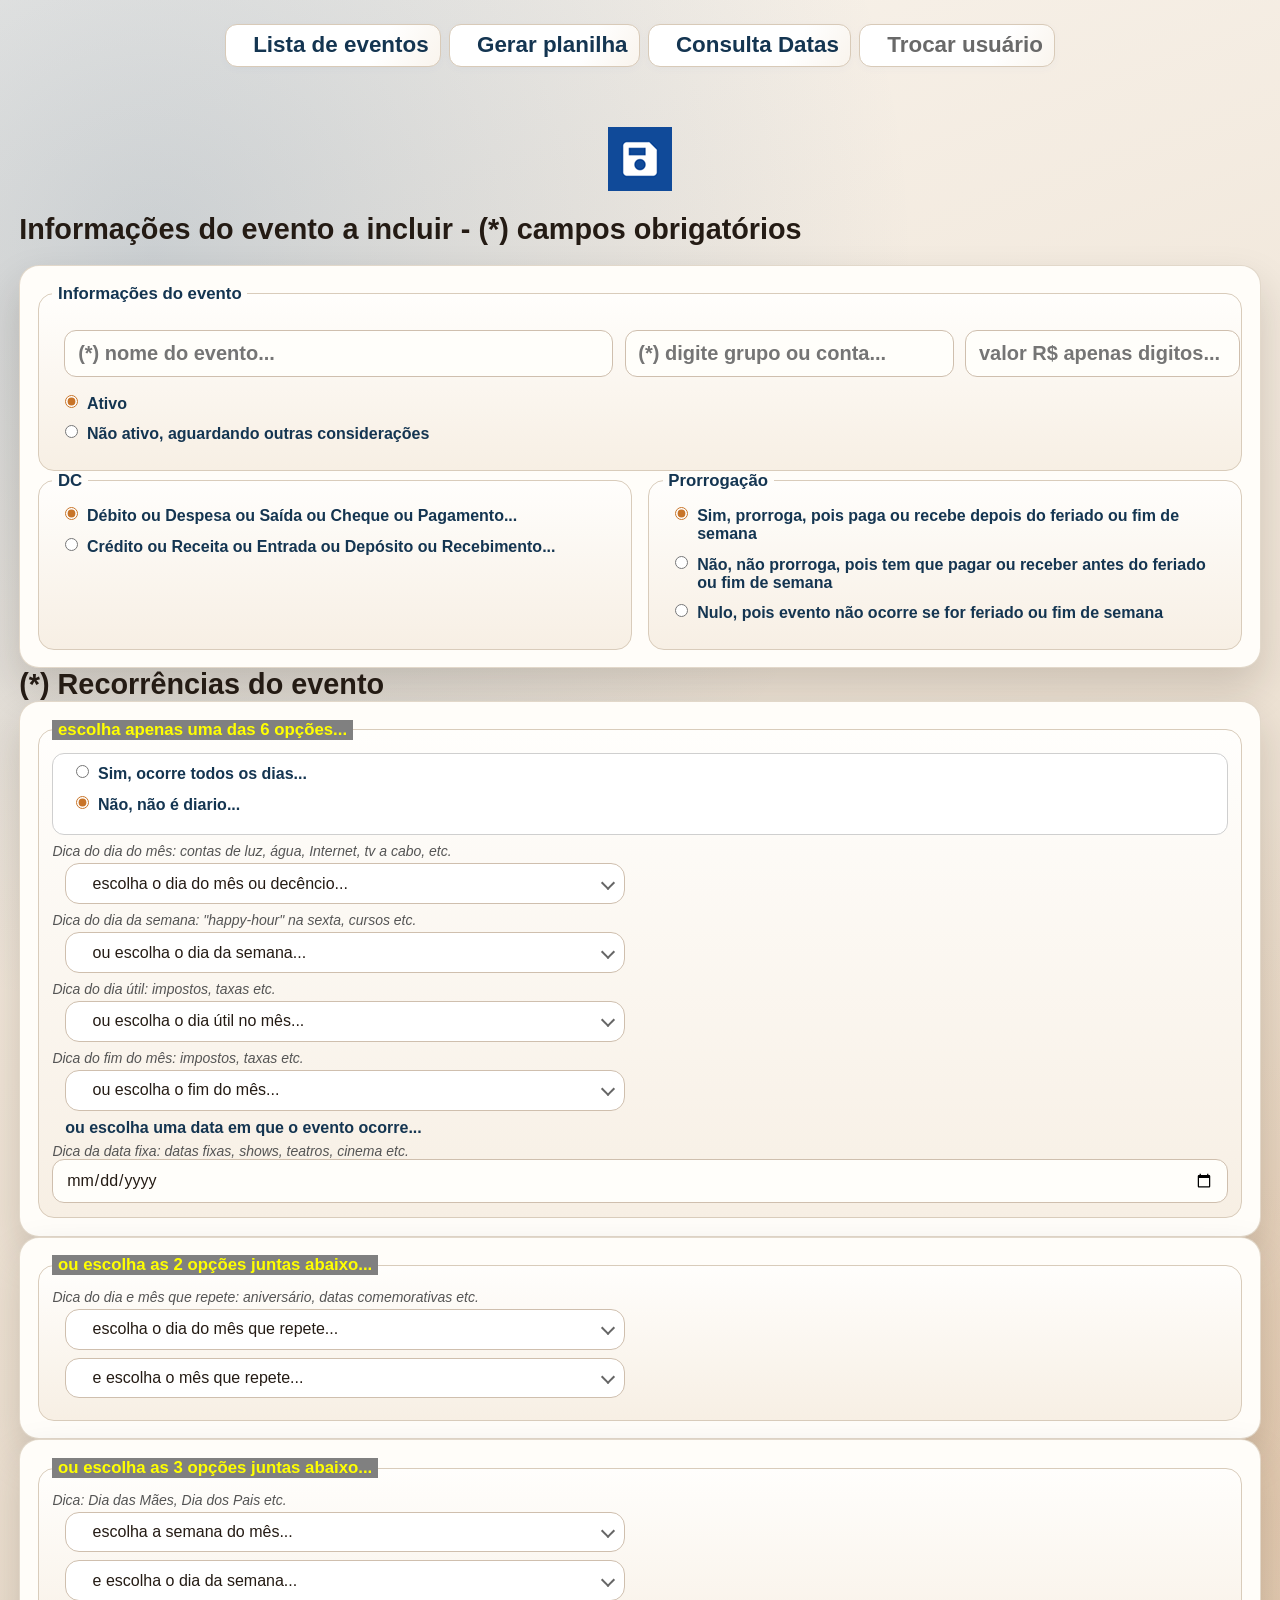
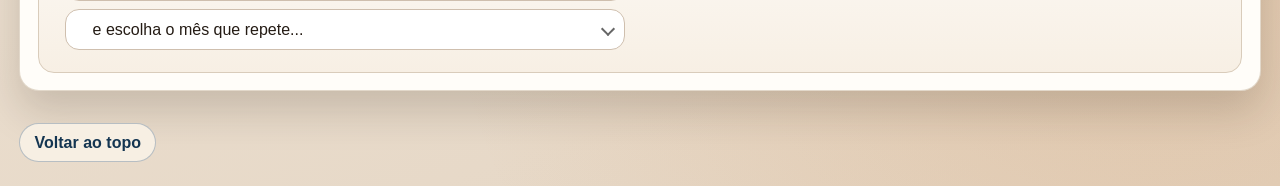
==== commit 9ace7259: "2026 05 12 - Dicas na tela incluir" ====
--- a/Incluir.html
+++ b/Incluir.html
@@ -18,15 +18,12 @@
 
     <nav id="menu-h" aria-label="Menu principal">
       <ul>
-
         <li><a href="PHP/ListaEventos.php">Lista de eventos</a></li>
         <li><a id="gerarExtratoBtn" href="#">Gerar planilha</a></li>
-        <li><a href="PHP/tabFeriados.php">Consulta Feriados</a></li>
         <li><a href="PHP/tabDatas.php">Consulta Datas</a></li>
         <li><a href="PHP/logout.php" style="color:dimgray;"
             onclick="return confirm('Tem certeza que deseja trocar de usuário? Isso encerrará sua sessão atual.');">Trocar
             usuário</a></li>
-      </ul>
       </ul>
       <script src="js/extrato-periodo-config.js?v=20260507"></script>
       <script>
@@ -44,11 +41,13 @@
                     fim: new Date(hoje.getFullYear(), hoje.getMonth() + 1, 0)
                   };
                 })();
+
               function formatarData(dt) {
                 var m = String(dt.getMonth() + 1).padStart(2, '0');
                 var d = String(dt.getDate()).padStart(2, '0');
                 return dt.getFullYear() + '-' + m + '-' + d;
               }
+
               var dataI = formatarData(periodo.inicio);
               var dataF = formatarData(periodo.fim);
               var url = 'PHP/Extrato.php?DataI=' + encodeURIComponent(dataI) + '&DataF=' + encodeURIComponent(dataF);
@@ -137,7 +136,7 @@
       <section>
 
         <fieldset>
-          <legend>escolha apenas uma das 6 opções...</legend>
+          <legend style="color:yellow; background-color: grey;">escolha apenas uma das 6 opções...</legend>
 
           <div
             style="border: 1px solid #cfcfcf; border-radius: 12px; padding: 8px 10px; margin-bottom: 8px; background: #fff;">
@@ -152,7 +151,9 @@
           </div>
 
 
-
+          <div <small class="dica-texto">Dica do dia do mês: contas de luz, água, Internet, tv
+            a cabo, etc.</small>
+          </div>
 
           <select id="diaM" name="diaM">
             <option value="0">escolha o dia do mês ou decêncio...</option>
@@ -190,6 +191,10 @@
           </select>
 
 
+          <div <small class="dica-texto">Dica do dia da semana: "happy-hour" na sexta, cursos
+            etc.</small>
+          </div>
+
 
           <select id="diaS" name="diaS">
             <option value="">ou escolha o dia da semana...</option>
@@ -204,7 +209,8 @@
 
 
 
-
+          <div <small class="dica-texto">Dica do dia útil: impostos, taxas etc.</small>
+          </div>
 
 
 
@@ -236,6 +242,8 @@
           </select>
 
 
+          <div <small class="dica-texto">Dica do fim do mês: impostos, taxas etc.</small>
+          </div>
 
           <select id="UPA" name="UPA">
             <option value="0">ou escolha o fim do mês...</option>
@@ -247,6 +255,10 @@
 
 
           <label for="dataFixa">ou escolha uma data em que o evento ocorre...</label>
+
+          <div <span class="dica-texto">Dica da data fixa: datas fixas, shows, teatros, cinema etc.</span>
+          </div>
+
           <input type="date" id="dataFixa" name="dataFixa" placeholder="digite uma data..." />
         </fieldset>
       </section>
@@ -255,7 +267,10 @@
 
       <section>
         <fieldset>
-          <legend>ou escolha as 2 opções juntas abaixo...</legend>
+          <legend style="color:yellow; background-color: grey;">ou escolha as 2 opções juntas abaixo...</legend>
+
+          <div <span class="dica-texto">Dica do dia e mês que repete: aniversário, datas comemorativas etc.</span>
+          </div>
 
           <select id="diaR" name="diaR">
             <option value="0">escolha o dia do mês que repete...</option>
@@ -317,9 +332,10 @@
 
 
         <fieldset>
-          <legend>ou escolha as 3 opções juntas abaixo...</legend>
-
-
+          <legend style="color:yellow; background-color: grey;">ou escolha as 3 opções juntas abaixo...</legend>
+
+          <div <span class="dica-texto">Dica: Dia das Mães, Dia dos Pais etc.</span>
+          </div>
 
           <select id="semN" name="semN">
             <option value="">escolha a semana do mês...</option>
--- a/css/incluir.css
+++ b/css/incluir.css
@@ -306,6 +306,14 @@
   font-weight: 600;
 }
 
+.dica-texto {
+  display: block;
+  font-size: 14px;
+  color: #555;
+  font-style: italic;
+  
+}
+
 .linha-evento-grupo-valor {
   display: grid;
   grid-template-columns: 2fr 1.2fr 1fr;
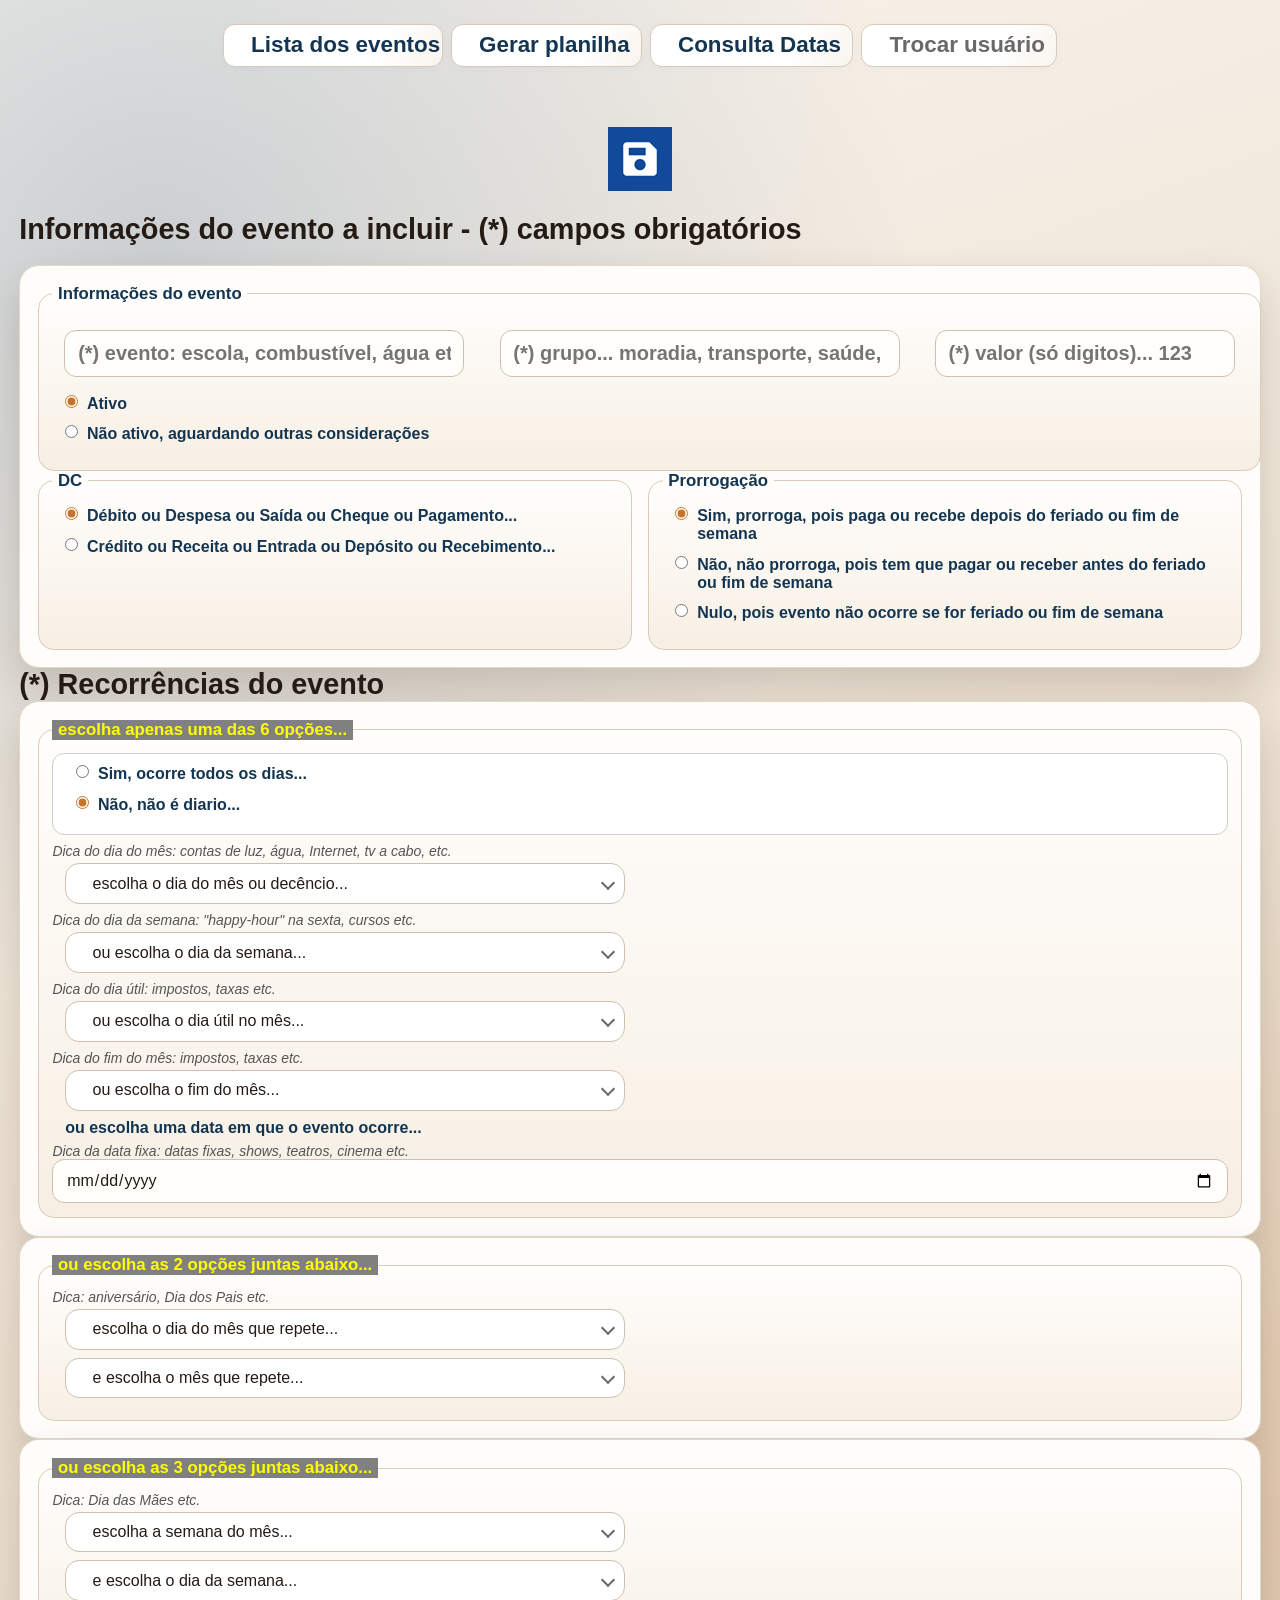
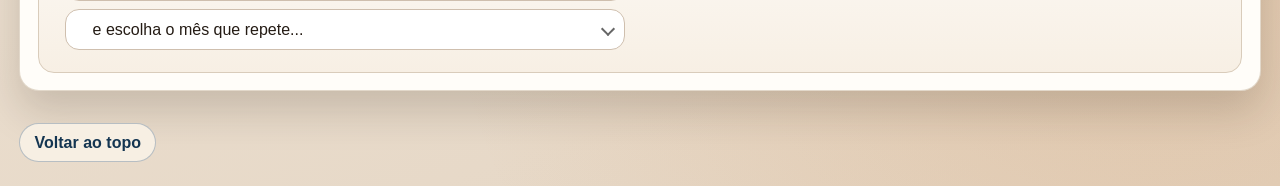
==== commit add38bf9: "2026 05 13 - Lista Resumo dos eventos" ====
--- a/Incluir.html
+++ b/Incluir.html
@@ -18,7 +18,8 @@
 
     <nav id="menu-h" aria-label="Menu principal">
       <ul>
-        <li><a href="PHP/ListaEventos.php">Lista de eventos</a></li>
+
+        <li><a href="PHP/ListaEventosResumo.php">Lista dos eventos</a></li>
         <li><a id="gerarExtratoBtn" href="#">Gerar planilha</a></li>
         <li><a href="PHP/tabDatas.php">Consulta Datas</a></li>
         <li><a href="PHP/logout.php" style="color:dimgray;"
@@ -81,12 +82,16 @@
           <legend>Informações do evento</legend>
 
           <div class="linha-evento-grupo-valor">
-            <input type="text" name="evento" id="evento" style="margin: 12px;font-weight:bold;font-size:20px;"
-              placeholder="(*) nome do evento..." />
-            <input type="text" id="grupo" name="grupo" style="margin: 12px;font-weight:bold;font-size:20px;"
-              placeholder="(*) digite grupo ou conta..." />
-            <input type="text" name="valorE" id="valorE" style="margin: 12px;font-weight:bold;font-size:20px;"
-              placeholder="valor R$ apenas digitos..." />
+
+            <input type="text" name="evento" id="evento" style="margin: 12px;font-weight:bold;font-size:20px;width: 400px;"
+              placeholder="(*) evento: escola, combustível, água etc..." />
+
+            <input type="text" id="grupo" name="grupo" style="margin: 12px;font-weight:bold;font-size:20px;width: 400px;"
+              placeholder="(*) grupo... moradia, transporte, saúde, etc..." />
+
+            <input type="text" name="valorE" id="valorE" style="margin: 12px;font-weight:bold;font-size:20px;width: 300px;"
+              placeholder="(*) valor (só digitos)... 123" />
+
           </div>
           <div class="radio-option">
             <input type="radio" id="ativo" name="ativo" checked="True" value="sim" />
@@ -269,7 +274,7 @@
         <fieldset>
           <legend style="color:yellow; background-color: grey;">ou escolha as 2 opções juntas abaixo...</legend>
 
-          <div <span class="dica-texto">Dica do dia e mês que repete: aniversário, datas comemorativas etc.</span>
+          <div <span class="dica-texto">Dica: aniversário, Dia dos Pais etc.</span>
           </div>
 
           <select id="diaR" name="diaR">
@@ -334,7 +339,7 @@
         <fieldset>
           <legend style="color:yellow; background-color: grey;">ou escolha as 3 opções juntas abaixo...</legend>
 
-          <div <span class="dica-texto">Dica: Dia das Mães, Dia dos Pais etc.</span>
+          <div <span class="dica-texto">Dica: Dia das Mães etc.</span>
           </div>
 
           <select id="semN" name="semN">
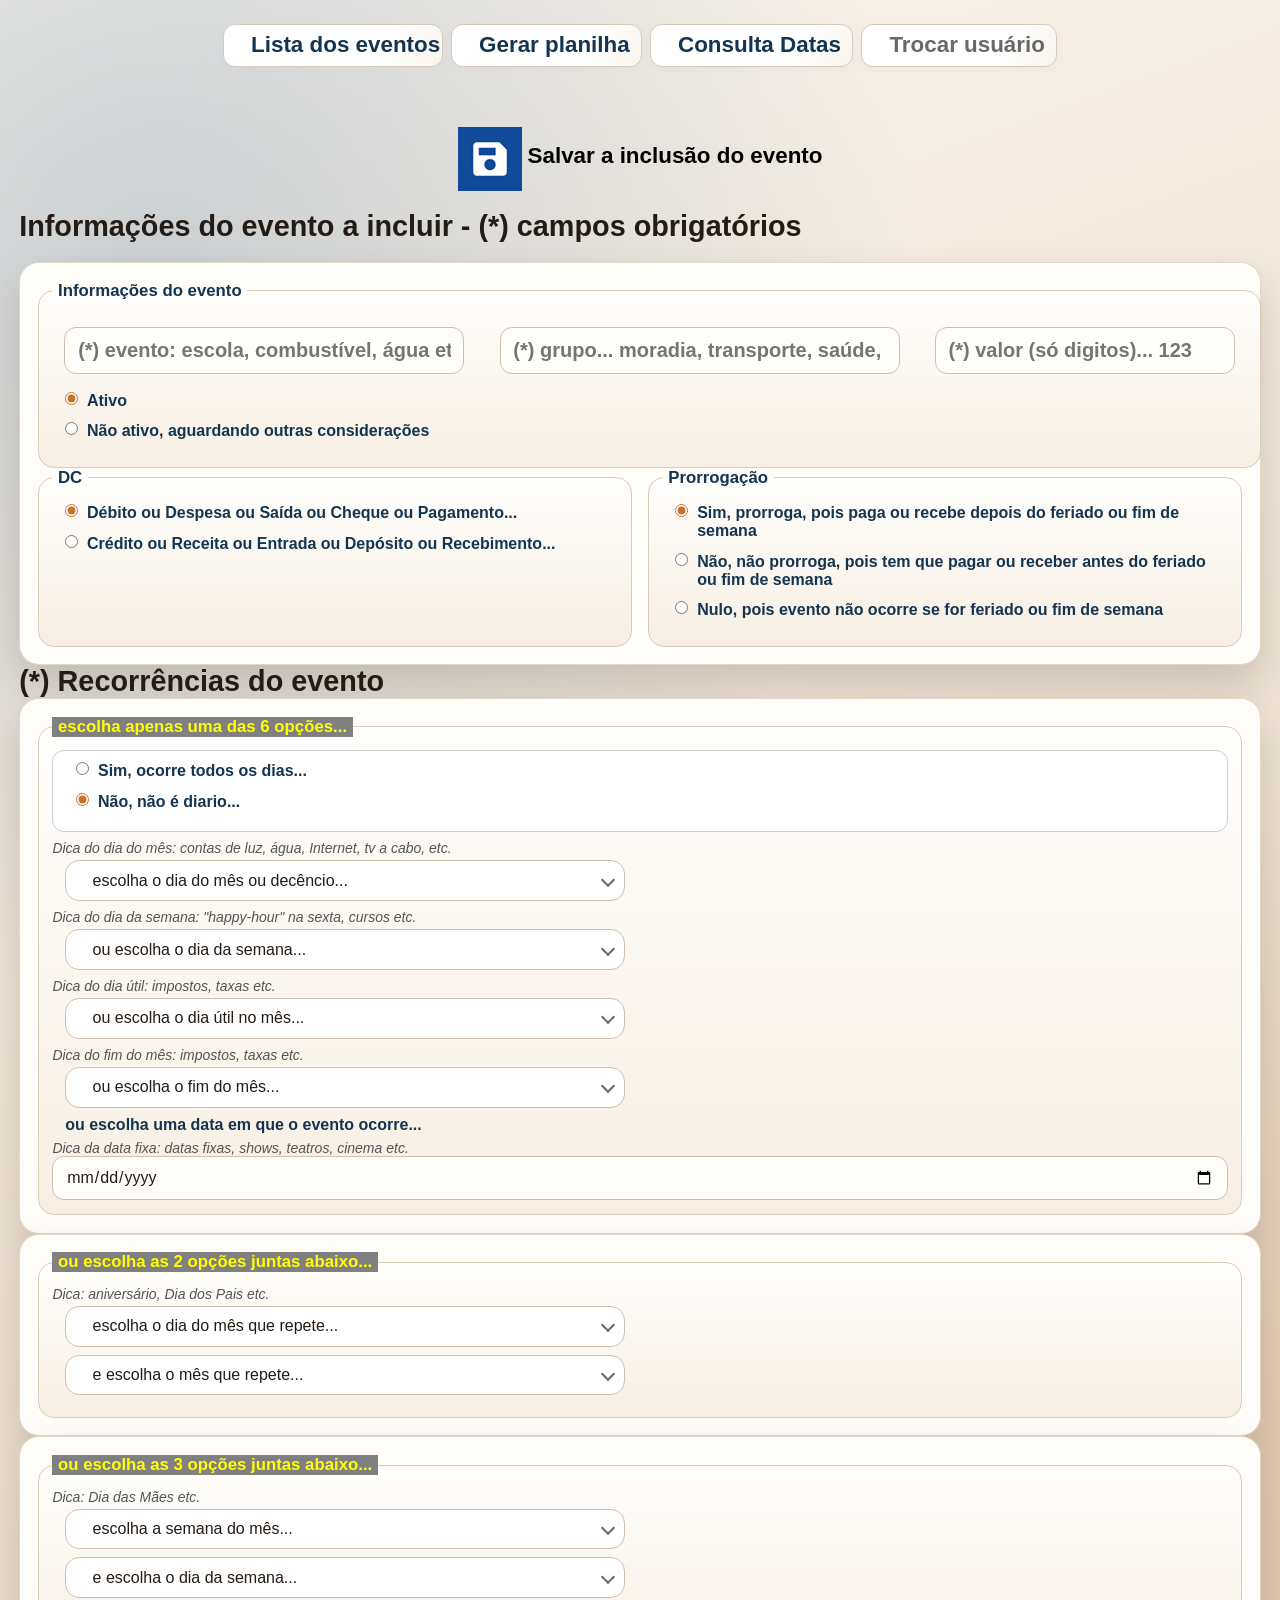
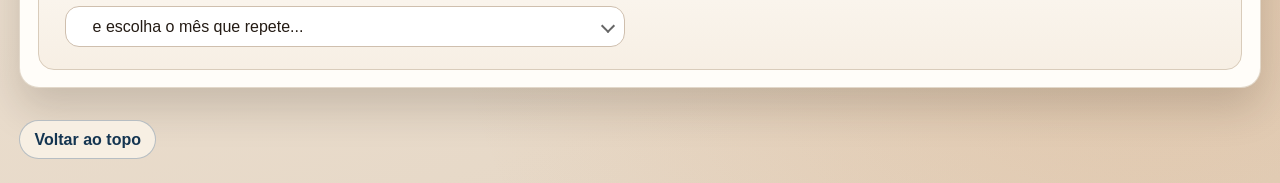
==== commit 2a452a46: "Texto "Salvar" ao lado do ícone" ====
--- a/Incluir.html
+++ b/Incluir.html
@@ -68,8 +68,10 @@
 
   <main>
 
-    <button type="submit" form="formIncluir" class="icon-button" title="Salvar evento">
-      <img src="./images/salvar.png" alt="Salvar"></button>
+    <button type="submit" form="formIncluir" class="icon-button" title="Salvar a inclusão do evento">
+      <img src="./images/salvar.png" alt="Salvar " style="vertical-align:middle; margin-right:6px;"><span
+        style="font-weight:700;font-size:1.4rem;">Salvar a inclusão do evento</span>
+    </button>
 
 
 
@@ -83,13 +85,16 @@
 
           <div class="linha-evento-grupo-valor">
 
-            <input type="text" name="evento" id="evento" style="margin: 12px;font-weight:bold;font-size:20px;width: 400px;"
+            <input type="text" name="evento" id="evento"
+              style="margin: 12px;font-weight:bold;font-size:20px;width: 400px;"
               placeholder="(*) evento: escola, combustível, água etc..." />
 
-            <input type="text" id="grupo" name="grupo" style="margin: 12px;font-weight:bold;font-size:20px;width: 400px;"
+            <input type="text" id="grupo" name="grupo"
+              style="margin: 12px;font-weight:bold;font-size:20px;width: 400px;"
               placeholder="(*) grupo... moradia, transporte, saúde, etc..." />
 
-            <input type="text" name="valorE" id="valorE" style="margin: 12px;font-weight:bold;font-size:20px;width: 300px;"
+            <input type="text" name="valorE" id="valorE"
+              style="margin: 12px;font-weight:bold;font-size:20px;width: 300px;"
               placeholder="(*) valor (só digitos)... 123" />
 
           </div>
